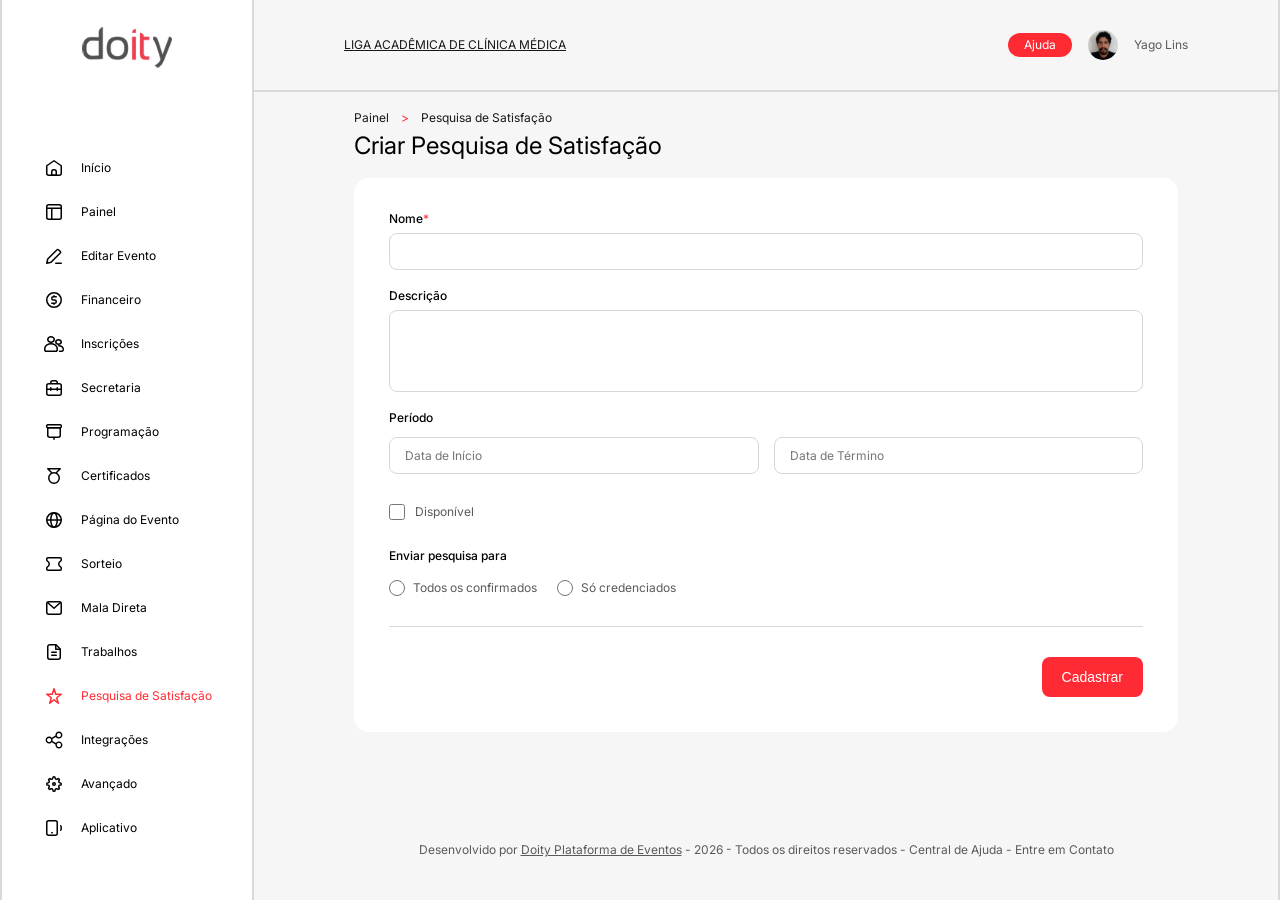
==== create.html @ 2517279b "feat: adjust responsive design" ====
<!DOCTYPE html>
<html lang="en">

<head>
    <meta charset="UTF-8" />
    <meta name="viewport" content="width=device-width, initial-scale=1.0" />
    <title>Doity</title>

    <!-- Styles -->
    <link rel="stylesheet" href="styles/reset.css" />
    <link rel="stylesheet" href="styles/global.css" />

    <!-- Fonts -->
    <link rel="preconnect" href="https://fonts.googleapis.com" />
    <link rel="preconnect" href="https://fonts.gstatic.com" crossorigin />
    <link
        href="https://fonts.googleapis.com/css2?family=Inter:ital,opsz,wght@0,14..32,100..900;1,14..32,100..900&display=swap"
        rel="stylesheet" />

    <!-- Templates -->
    <script src="components/template/template.js"></script>

    <!-- Layout -->

    <script src="components/layout/navbar/navbar.js"></script>
    <script src="components/layout/header/header.js"></script>

    <!-- Components -->

    <script src="components/ui/breadcrumb/breadcrumb.js"></script>
    <script src="components/ui/title/title.js"></script>
    <script src="components/ui/button/button.js"></script>
    <script src="components/ui/card/card.js"></script>

    <!-- Pages -->
    <script src="pages/form/form.js"></script>
    <script src="pages/survey/survey.js"></script>
    <script src="pages/results/results.js"></script>
</head>

<body>
    <my-form mode="create"></my-form>
</body>

</html>
---- styles/global.css ----
:root {
    --brand-color: #FF2B34;
    --border-color: #D9D9D9;
    --lighter-font: #5A5A5A;
    --darker-font: #18181B;
    --input-border: #D5D7DA;
    --button-secondary: #F9FAFB;
    --background-color: #F6F6F6;
    --separator-color: #D3D3D3;
    --title-size: 24px;

    --progress-green: #66BB33;
    --progress-yellow: #DFAD40;
    --progress-olive: #C5C772;
    --progress-pink: #E66699;
    --progress-red: #FF2B34;

}

body {
    display: flex;
    flex-direction: column;
    min-height: 100vh;
    max-width: 1600px;
    border-style: solid;
    border-width: 0px 2px 0px 2px;
    border-color: var(--border-color);
    margin: auto;
    background-color: var(--background-color);

}

body,
p,
span,
a,
li,
ul,
ol,
h1,
h2,
h3,
h4,
h5,
h6,
button,
input,
textarea,
select {
    font-size: 12px;
    font-family: 'Inter', sans-serif;
    font-optical-sizing: auto;
    font-weight: 400;
    font-style: normal;
}

a:hover {
    color: var(--brand-color)
}
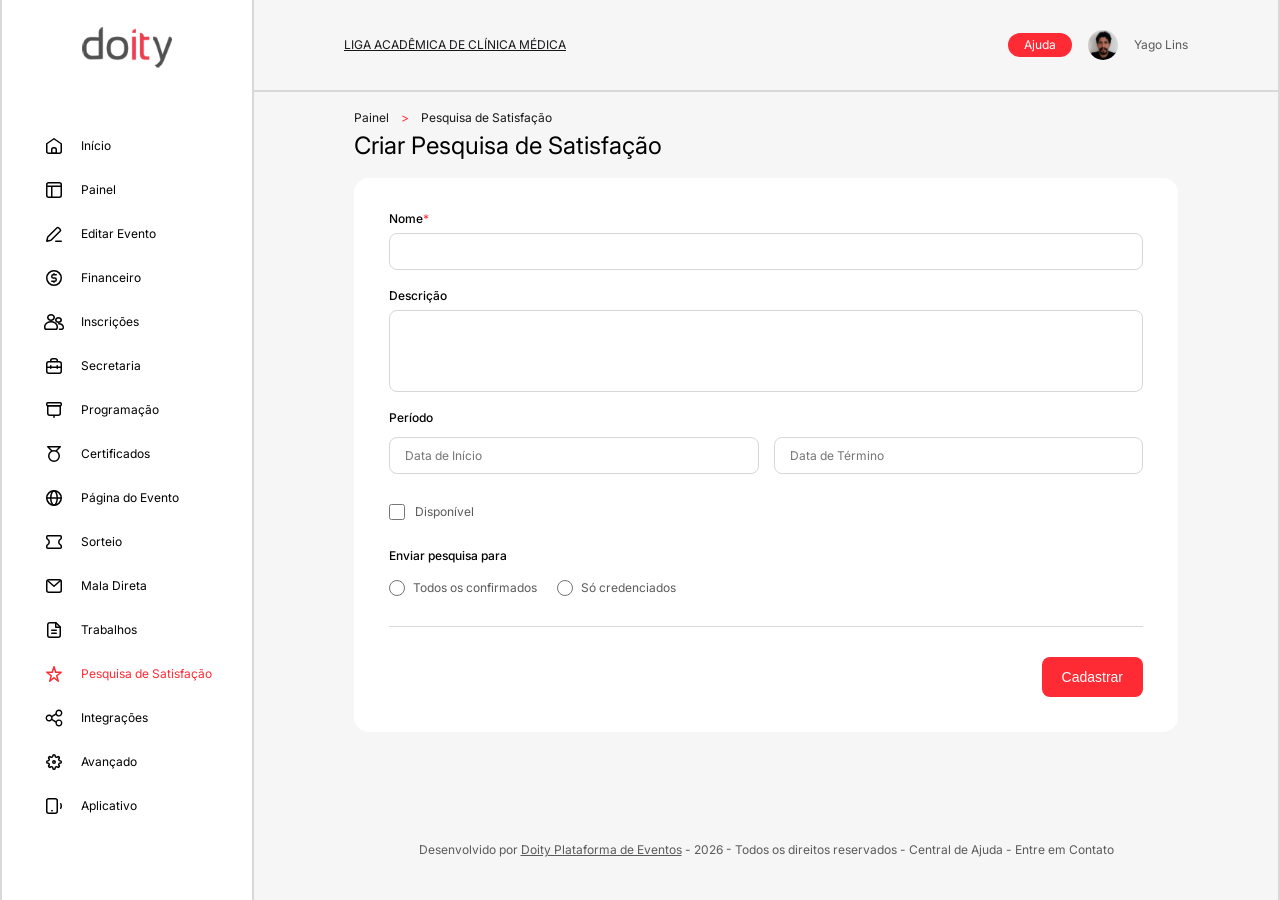
==== commit 970d356c: "feat: add preview page" ====
--- a/create.html
+++ b/create.html
@@ -1,5 +1,5 @@
 <!DOCTYPE html>
-<html lang="en">
+<html lang="pt-BR">
 
 <head>
     <meta charset="UTF-8" />
@@ -24,6 +24,7 @@
 
     <script src="components/layout/navbar/navbar.js"></script>
     <script src="components/layout/header/header.js"></script>
+    <script src="components/layout/footer/footer.js"></script>
 
     <!-- Components -->
 
@@ -34,8 +35,6 @@
 
     <!-- Pages -->
     <script src="pages/form/form.js"></script>
-    <script src="pages/survey/survey.js"></script>
-    <script src="pages/results/results.js"></script>
 </head>
 
 <body>
